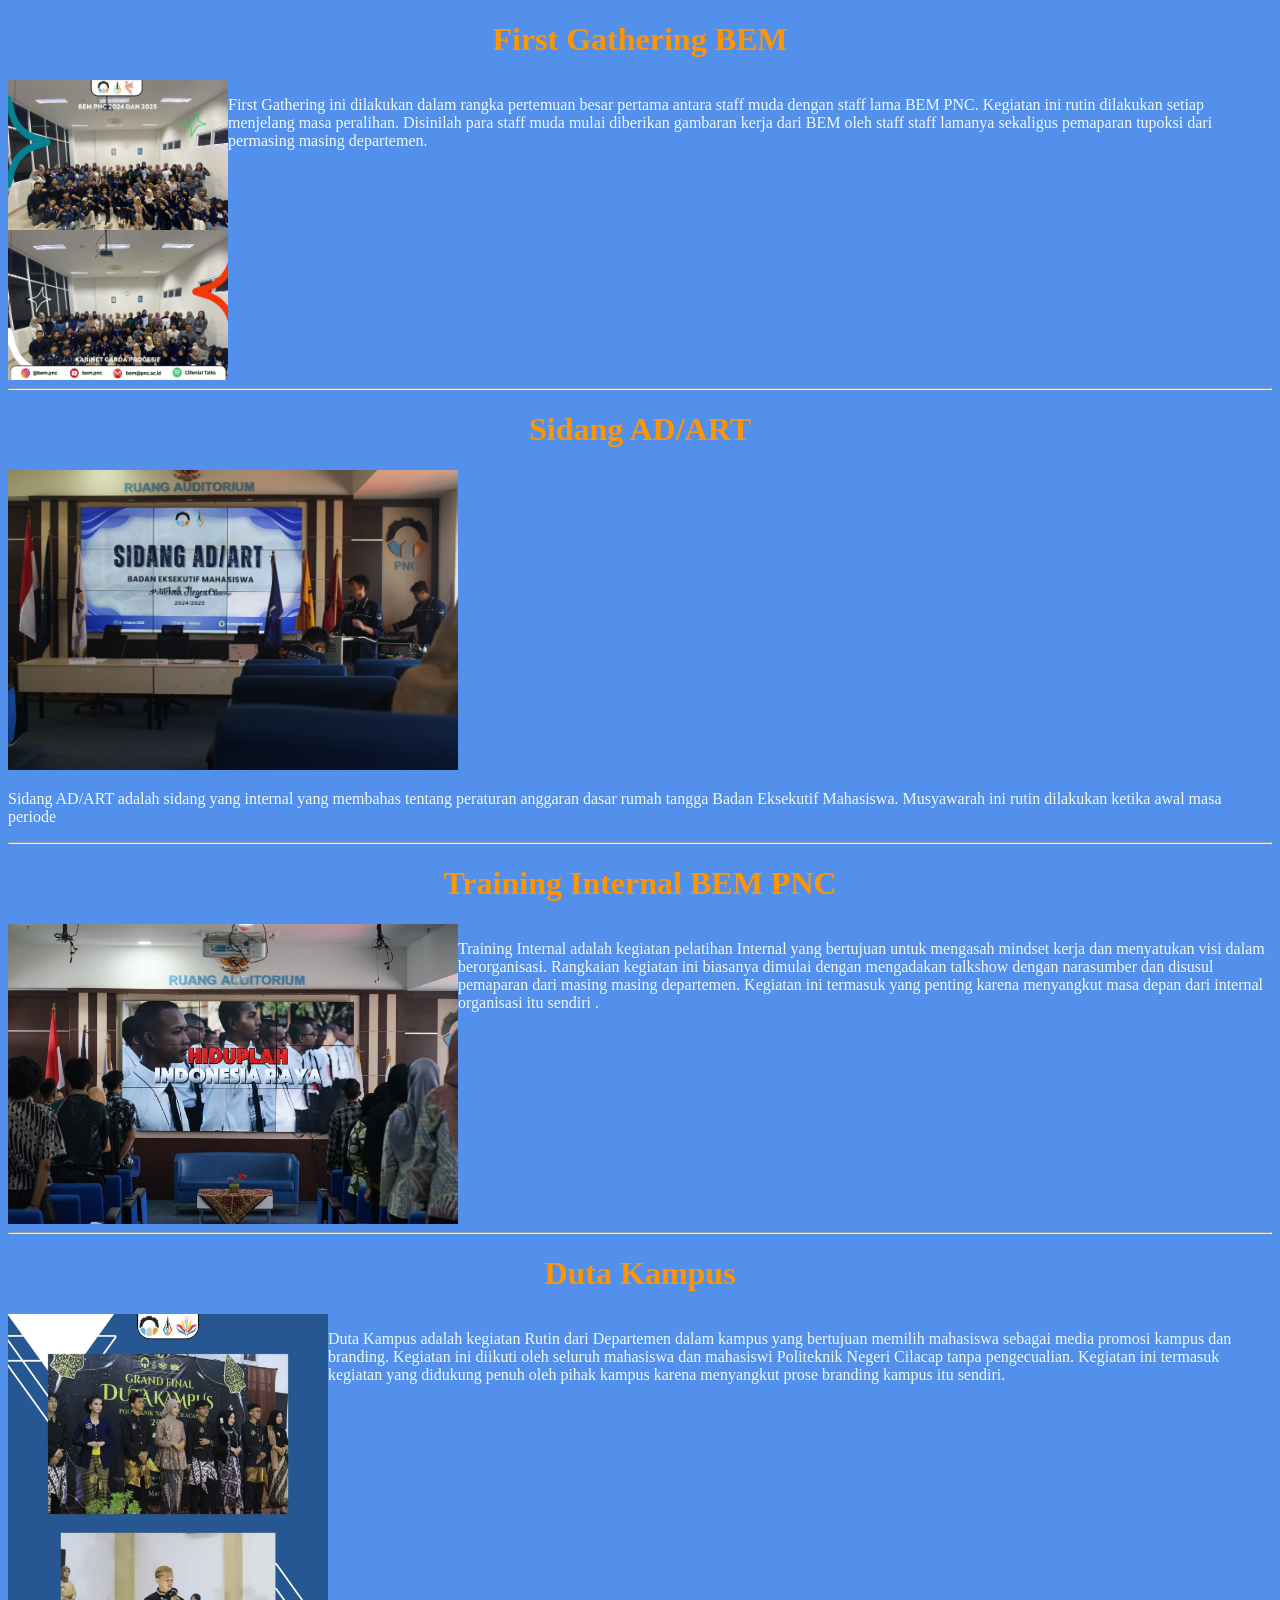
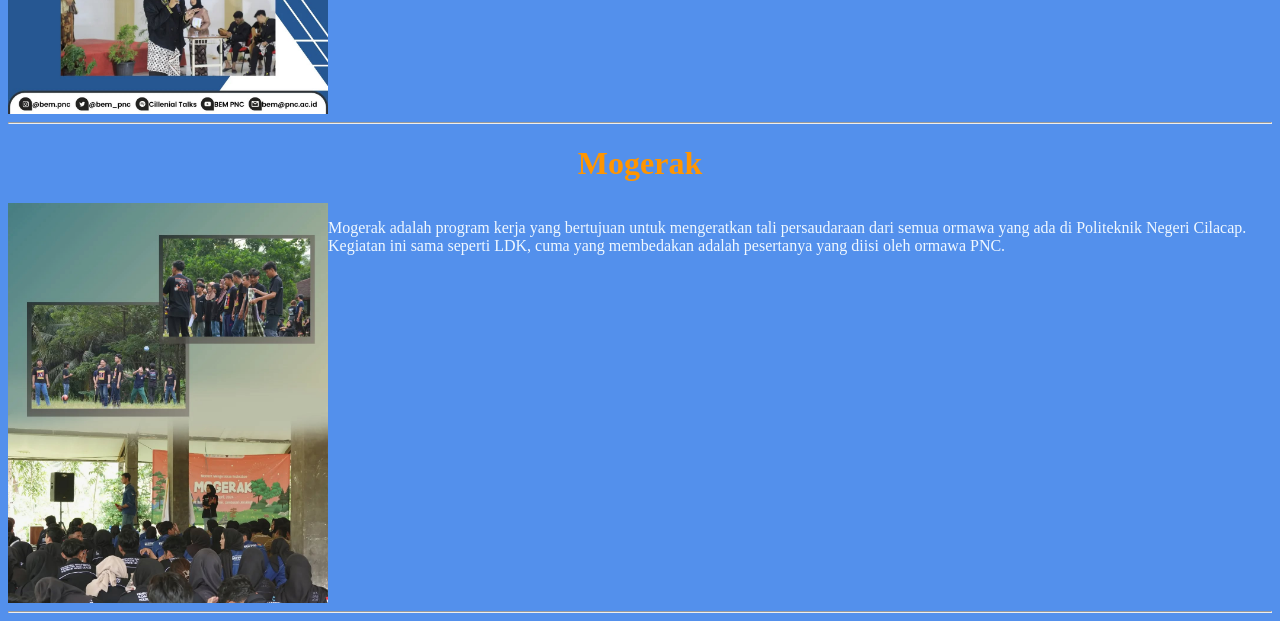
==== kegiatan.html @ 943466aa "smosmmso" ====
<!DOCTYPE html>
<html>
<head>
  <title>Kegiatan BEM PNC</title>
  <link rel="icon" type="image/x-icon" href="logo BEM.jpg">
  <link rel="stylesheet" href="stylekegiatan.css">
</head>
<body>

<h1>First Gathering BEM</h1>
<div class="head">
    <img src="first gathering.jpeg" style="width: 220px;height:300px">
<p>First Gathering ini dilakukan dalam rangka pertemuan besar pertama antara staff muda dengan staff lama BEM PNC. 
    Kegiatan ini rutin dilakukan setiap menjelang masa peralihan. 
    Disinilah para staff muda mulai diberikan gambaran kerja dari BEM oleh staff staff lamanya sekaligus pemaparan tupoksi dari permasing masing departemen.</p>
</div><hr>

<h1>Sidang AD/ART</h1>
<div class="po">
    <img src="ldp.jpeg" style="width: 450px;height:300px">
<p>Sidang AD/ART adalah sidang yang internal yang membahas tentang peraturan anggaran dasar rumah tangga Badan Eksekutif Mahasiswa. 
    Musyawarah ini rutin dilakukan ketika awal masa periode</p>
</div><hr>

<h1>Training Internal BEM PNC</h1>
<div class="head">
    <img src="adart.jpeg" style="width: 450px;height:300px">
<p>Training Internal adalah kegiatan pelatihan Internal yang bertujuan untuk mengasah mindset kerja dan menyatukan visi dalam berorganisasi. 
    Rangkaian kegiatan ini biasanya dimulai dengan mengadakan talkshow dengan narasumber dan disusul pemaparan dari masing masing departemen. 
    Kegiatan ini termasuk yang penting karena menyangkut masa depan dari internal organisasi itu sendiri
    .</p>
</div><hr>

<h1>Duta Kampus</h1>
<div class="head">
    <img src="duta kampus.jpeg" style="width: 450px;height:400px">
<p>Duta Kampus adalah kegiatan Rutin dari Departemen dalam kampus yang bertujuan memilih mahasiswa sebagai media promosi kampus dan branding.
    Kegiatan ini diikuti oleh seluruh mahasiswa dan mahasiswi Politeknik Negeri Cilacap tanpa pengecualian. Kegiatan ini termasuk kegiatan yang didukung penuh oleh pihak kampus karena menyangkut prose branding kampus itu sendiri.</p>
</div><hr>

<h1>Mogerak</h1>
<div class="head">
    <img src="mogerak.jpeg" style="width: 450px;height:400px">
<p>Mogerak adalah program kerja yang bertujuan untuk mengeratkan tali persaudaraan dari semua ormawa yang ada di Politeknik Negeri Cilacap. Kegiatan ini sama seperti LDK, cuma yang membedakan adalah pesertanya yang diisi oleh ormawa PNC.</p>
</div><hr>


</body>
</html>
---- stylekegiatan.css ----
body {
    background-color: rgb(83, 144, 236);
}
h1 {
    text-align: center;
    color: rgb(255, 149, 1);
}
p {
    color: aliceblue;
    text-size-adjust: 100px;
}
.container{
    display:grid;
    justify-content: center;
    align-items: center;
    gap: 10px;
}
.head{
    display: flex;
}
.item{
    flex: 1;
    background-color: rgb(255, 255, 255);
    padding: 20px;
    text-align: center;
    justify-content: center;
}
.item:hover{
    background-color: rgba(255, 255, 255, 0.73);
}

.po{
    justify-content: center;
    align-items: center;
}
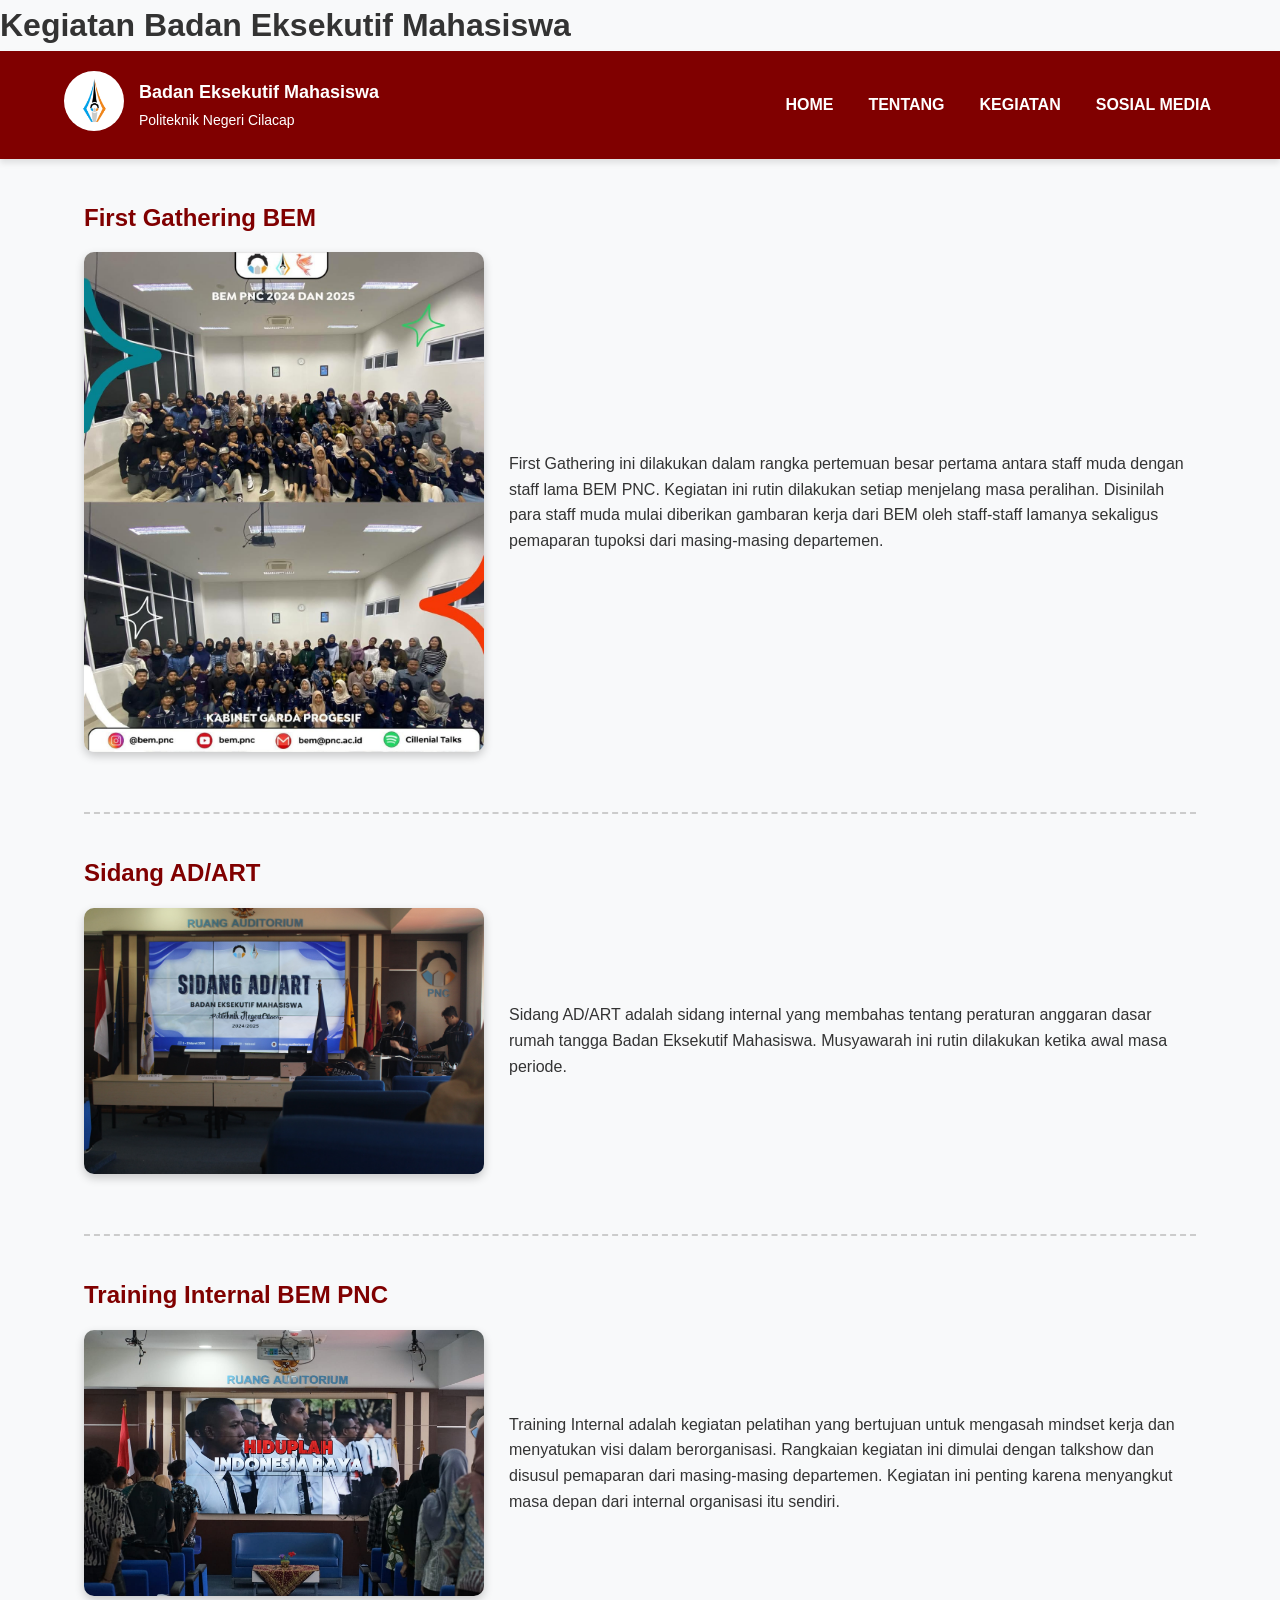
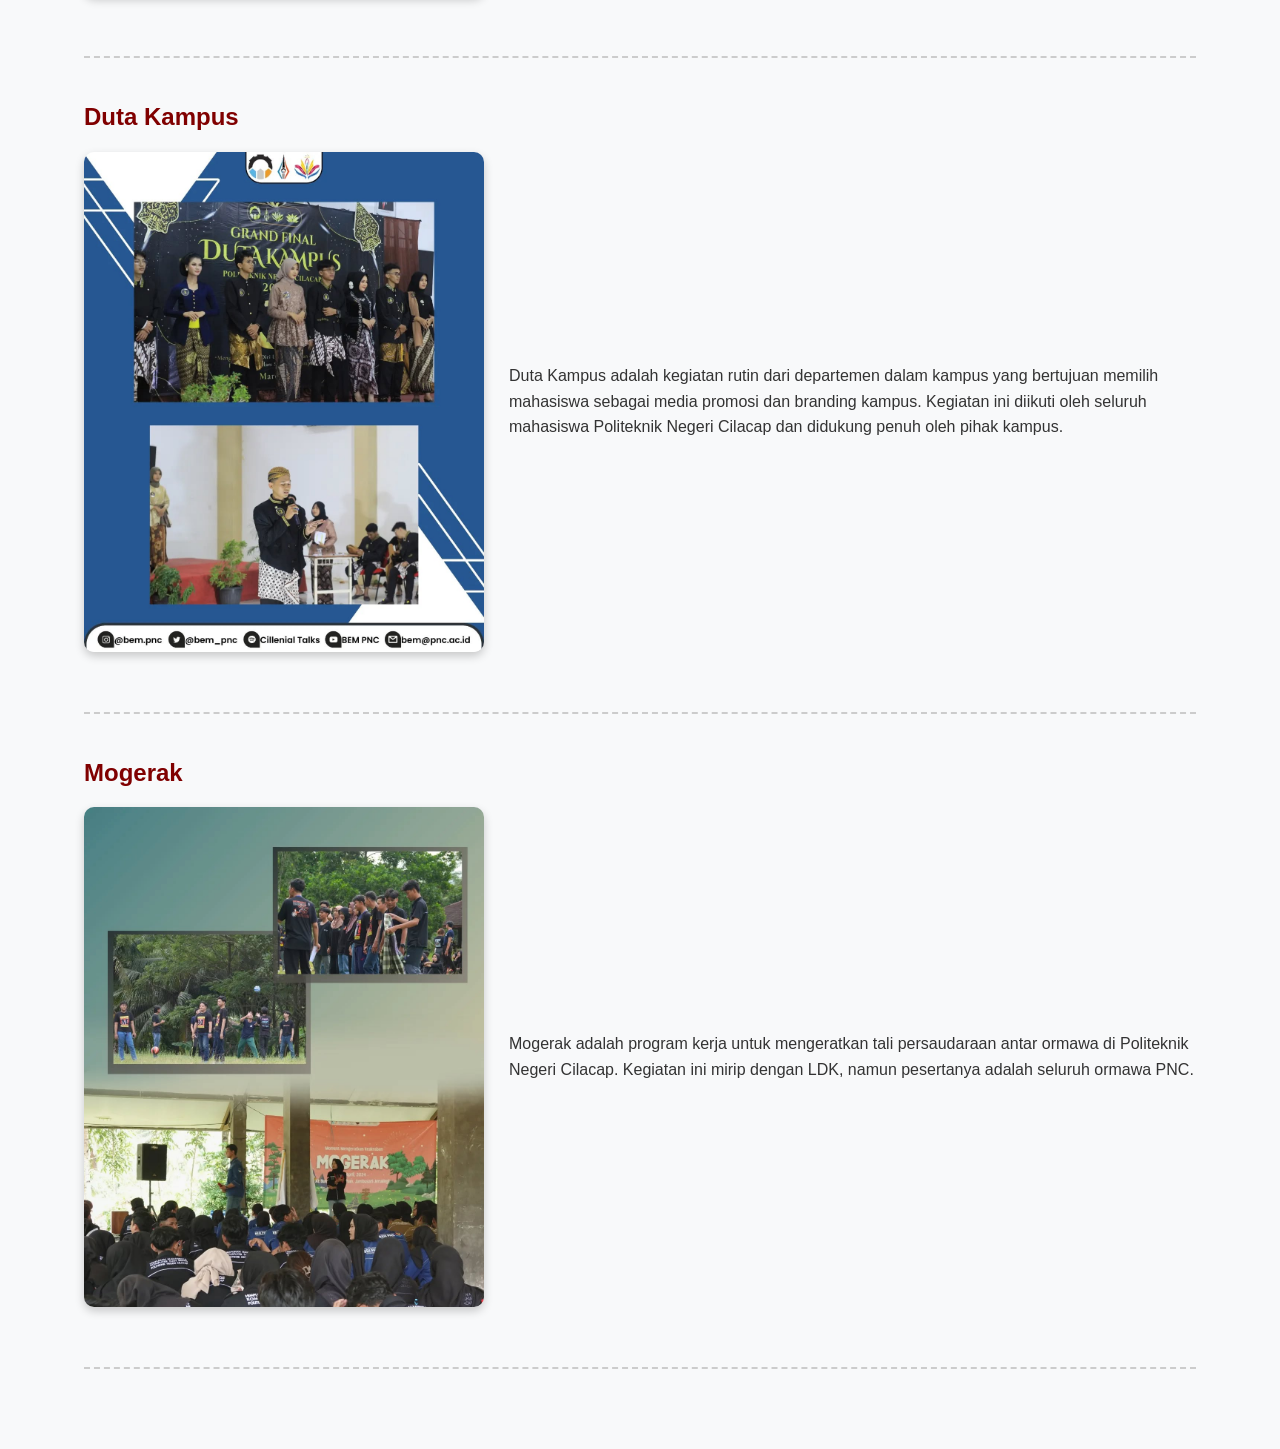
==== commit 9c1bce7c: "commit pertama" ====
--- a/kegiatan.html
+++ b/kegiatan.html
@@ -1,49 +1,88 @@
 <!DOCTYPE html>
-<html>
+<html lang="id">
 <head>
+  <meta charset="UTF-8" />
+  <meta name="viewport" content="width=device-width, initial-scale=1.0"/>
   <title>Kegiatan BEM PNC</title>
   <link rel="icon" type="image/x-icon" href="logo BEM.jpg">
   <link rel="stylesheet" href="stylekegiatan.css">
 </head>
 <body>
-
-<h1>First Gathering BEM</h1>
-<div class="head">
-    <img src="first gathering.jpeg" style="width: 220px;height:300px">
-<p>First Gathering ini dilakukan dalam rangka pertemuan besar pertama antara staff muda dengan staff lama BEM PNC. 
-    Kegiatan ini rutin dilakukan setiap menjelang masa peralihan. 
-    Disinilah para staff muda mulai diberikan gambaran kerja dari BEM oleh staff staff lamanya sekaligus pemaparan tupoksi dari permasing masing departemen.</p>
-</div><hr>
-
-<h1>Sidang AD/ART</h1>
-<div class="po">
-    <img src="ldp.jpeg" style="width: 450px;height:300px">
-<p>Sidang AD/ART adalah sidang yang internal yang membahas tentang peraturan anggaran dasar rumah tangga Badan Eksekutif Mahasiswa. 
-    Musyawarah ini rutin dilakukan ketika awal masa periode</p>
-</div><hr>
-
-<h1>Training Internal BEM PNC</h1>
-<div class="head">
-    <img src="adart.jpeg" style="width: 450px;height:300px">
-<p>Training Internal adalah kegiatan pelatihan Internal yang bertujuan untuk mengasah mindset kerja dan menyatukan visi dalam berorganisasi. 
-    Rangkaian kegiatan ini biasanya dimulai dengan mengadakan talkshow dengan narasumber dan disusul pemaparan dari masing masing departemen. 
-    Kegiatan ini termasuk yang penting karena menyangkut masa depan dari internal organisasi itu sendiri
-    .</p>
-</div><hr>
-
-<h1>Duta Kampus</h1>
-<div class="head">
-    <img src="duta kampus.jpeg" style="width: 450px;height:400px">
-<p>Duta Kampus adalah kegiatan Rutin dari Departemen dalam kampus yang bertujuan memilih mahasiswa sebagai media promosi kampus dan branding.
-    Kegiatan ini diikuti oleh seluruh mahasiswa dan mahasiswi Politeknik Negeri Cilacap tanpa pengecualian. Kegiatan ini termasuk kegiatan yang didukung penuh oleh pihak kampus karena menyangkut prose branding kampus itu sendiri.</p>
-</div><hr>
-
-<h1>Mogerak</h1>
-<div class="head">
-    <img src="mogerak.jpeg" style="width: 450px;height:400px">
-<p>Mogerak adalah program kerja yang bertujuan untuk mengeratkan tali persaudaraan dari semua ormawa yang ada di Politeknik Negeri Cilacap. Kegiatan ini sama seperti LDK, cuma yang membedakan adalah pesertanya yang diisi oleh ormawa PNC.</p>
-</div><hr>
+    <header>
+        <h1>Kegiatan Badan Eksekutif Mahasiswa </h1>
+    </header>
+  <!-- Header -->
+  <header class="main-header">
+    <div class="container header-flex">
+      <div class="logo-area">
+        <div class="logo-img-box">
+          <img src="logo BEM.jpg" alt="Logo BEM" class="logo-img" />
+        </div>
+        <div class="logo-text">
+          <strong>Badan Eksekutif Mahasiswa</strong><br />
+          <span>Politeknik Negeri Cilacap</span>
+        </div>
+      </div>
+      <nav class="nav-menu">
+        <ul>
+          <li><a href="index.html">HOME</a></li>
+          <li><a href="tentang.html">TENTANG</a></li>
+          <li><a href="kegiatan.html">KEGIATAN</a></li>
+          <li><a href="kontak.html">SOSIAL MEDIA</a></li>
+        </ul>
+      </nav>
+    </div>
+  </header>
 
 
+  <main class="container">
+
+    <section class="kegiatan">
+      <h1>First Gathering BEM</h1>
+      <div class="kegiatan-content">
+        <img src="first gathering.jpeg" alt="First Gathering" />
+        <p>First Gathering ini dilakukan dalam rangka pertemuan besar pertama antara staff muda dengan staff lama BEM PNC. Kegiatan ini rutin dilakukan setiap menjelang masa peralihan. Disinilah para staff muda mulai diberikan gambaran kerja dari BEM oleh staff-staff lamanya sekaligus pemaparan tupoksi dari masing-masing departemen.</p>
+      </div>
+    </section>
+    <hr />
+
+    <section class="kegiatan">
+      <h1>Sidang AD/ART</h1>
+      <div class="kegiatan-content">
+        <img src="ldp.jpeg" alt="Sidang AD/ART" />
+        <p>Sidang AD/ART adalah sidang internal yang membahas tentang peraturan anggaran dasar rumah tangga Badan Eksekutif Mahasiswa. Musyawarah ini rutin dilakukan ketika awal masa periode.</p>
+      </div>
+    </section>
+    <hr />
+
+    <section class="kegiatan">
+      <h1>Training Internal BEM PNC</h1>
+      <div class="kegiatan-content">
+        <img src="adart.jpeg" alt="Training Internal" />
+        <p>Training Internal adalah kegiatan pelatihan yang bertujuan untuk mengasah mindset kerja dan menyatukan visi dalam berorganisasi. Rangkaian kegiatan ini dimulai dengan talkshow dan disusul pemaparan dari masing-masing departemen. Kegiatan ini penting karena menyangkut masa depan dari internal organisasi itu sendiri.</p>
+      </div>
+    </section>
+    <hr />
+
+    <section class="kegiatan">
+      <h1>Duta Kampus</h1>
+      <div class="kegiatan-content">
+        <img src="duta kampus.jpeg" alt="Duta Kampus" />
+        <p>Duta Kampus adalah kegiatan rutin dari departemen dalam kampus yang bertujuan memilih mahasiswa sebagai media promosi dan branding kampus. Kegiatan ini diikuti oleh seluruh mahasiswa Politeknik Negeri Cilacap dan didukung penuh oleh pihak kampus.</p>
+      </div>
+    </section>
+    <hr />
+
+    <section class="kegiatan">
+      <h1>Mogerak</h1>
+      <div class="kegiatan-content">
+        <img src="mogerak.jpeg" alt="Mogerak" />
+        <p>Mogerak adalah program kerja untuk mengeratkan tali persaudaraan antar ormawa di Politeknik Negeri Cilacap. Kegiatan ini mirip dengan LDK, namun pesertanya adalah seluruh ormawa PNC.</p>
+      </div>
+    </section>
+    <hr />
+
+  </main>
+
 </body>
-</html>+</html>
--- a/stylekegiatan.css
+++ b/stylekegiatan.css
@@ -1,35 +1,191 @@
-body {
-    background-color: rgb(83, 144, 236);
-}
-h1 {
-    text-align: center;
-    color: rgb(255, 149, 1);
-}
-p {
-    color: aliceblue;
-    text-size-adjust: 100px;
-}
-.container{
-    display:grid;
-    justify-content: center;
+/* Reset dan dasar */
+* {
+    margin: 0;
+    padding: 0;
+    box-sizing: border-box;
+  }
+  
+  body {
+    font-family: 'Segoe UI', Tahoma, Geneva, Verdana, sans-serif;
+    background-color: #f8f9fa;
+    color: #333;
+    line-height: 1.6;
+  }
+  
+  /* Header utama */
+  header.main-header {
+    background-color: #800000;
+    color: #fff;
+    padding: 20px 0;
+    box-shadow: 0 4px 6px rgba(0,0,0,0.1);
+    position: sticky;
+    top: 0;
+    z-index: 1000;
+  }
+  
+  .container {
+    width: 90%;
+    max-width: 1200px;
+    margin: auto;
+  }
+  
+  .header-flex {
+    display: flex;
+    justify-content: space-between;
     align-items: center;
-    gap: 10px;
-}
-.head{
+    flex-wrap: wrap;
+  }
+  
+  .logo-area {
     display: flex;
-}
-.item{
+    align-items: center;
+    gap: 15px;
+  }
+  
+  .logo-img {
+    width: 60px;
+    height: 60px;
+    border-radius: 50%;
+    animation: popIn 1s ease forwards;
+  }
+  
+  .logo-text strong {
+    font-size: 18px;
+  }
+  
+  .logo-text span {
+    font-size: 14px;
+  }
+  
+  .nav-menu ul {
+    list-style: none;
+    display: flex;
+    gap: 25px;
+  }
+  
+  .nav-menu a {
+    text-decoration: none;
+    color: white;
+    font-weight: bold;
+    position: relative;
+    padding: 5px;
+    transition: color 0.3s ease;
+  }
+  
+  .nav-menu a::after {
+    content: "";
+    position: absolute;
+    left: 0;
+    bottom: -3px;
+    width: 100%;
+    height: 2px;
+    background-color: white;
+    transform: scaleX(0);
+    transform-origin: right;
+    transition: transform 0.3s ease;
+  }
+  
+  .nav-menu a:hover::after {
+    transform: scaleX(1);
+    transform-origin: left;
+  }
+  
+  main.container {
+    padding: 40px 20px;
+  }
+  
+  /* Section Kegiatan */
+  .kegiatan {
+    margin-bottom: 60px;
+    animation: fadeInUp 1s ease;
+  }
+  
+  .kegiatan h1 {
+    font-size: 24px;
+    margin-bottom: 15px;
+    color: #800000;
+    animation: fadeIn 1s ease;
+  }
+  
+  .kegiatan-content {
+    display: flex;
+    gap: 25px;
+    flex-wrap: wrap;
+    align-items: center;
+  }
+  
+  .kegiatan-content img {
+    max-width: 400px;
+    width: 100%;
+    border-radius: 10px;
+    box-shadow: 0 4px 10px rgba(0,0,0,0.2);
+    transition: transform 0.3s ease;
+  }
+  
+  .kegiatan-content img:hover {
+    transform: scale(1.03);
+  }
+  
+  .kegiatan-content p {
     flex: 1;
-    background-color: rgb(255, 255, 255);
-    padding: 20px;
-    text-align: center;
-    justify-content: center;
-}
-.item:hover{
-    background-color: rgba(255, 255, 255, 0.73);
-}
-
-.po{
-    justify-content: center;
-    align-items: center;
-}
+    font-size: 16px;
+    animation: fadeIn 1.2s ease;
+  }
+  
+  /* Garis pemisah */
+  hr {
+    border: none;
+    border-top: 2px dashed #ccc;
+    margin: 40px 0;
+  }
+  
+  /* Animasi */
+  @keyframes fadeInUp {
+    from {
+      opacity: 0;
+      transform: translateY(40px);
+    }
+    to {
+      opacity: 1;
+      transform: translateY(0);
+    }
+  }
+  
+  @keyframes fadeIn {
+    from {
+      opacity: 0;
+    }
+    to {
+      opacity: 1;
+    }
+  }
+  
+  @keyframes popIn {
+    from {
+      transform: scale(0.5);
+      opacity: 0;
+    }
+    to {
+      transform: scale(1);
+      opacity: 1;
+    }
+  }
+  
+  /* Responsive */
+  @media (max-width: 768px) {
+    .kegiatan-content {
+      flex-direction: column;
+      text-align: center;
+    }
+  
+    .nav-menu ul {
+      flex-direction: column;
+      align-items: flex-start;
+      gap: 10px;
+    }
+  
+    .logo-text {
+      text-align: left;
+    }
+  }
+  
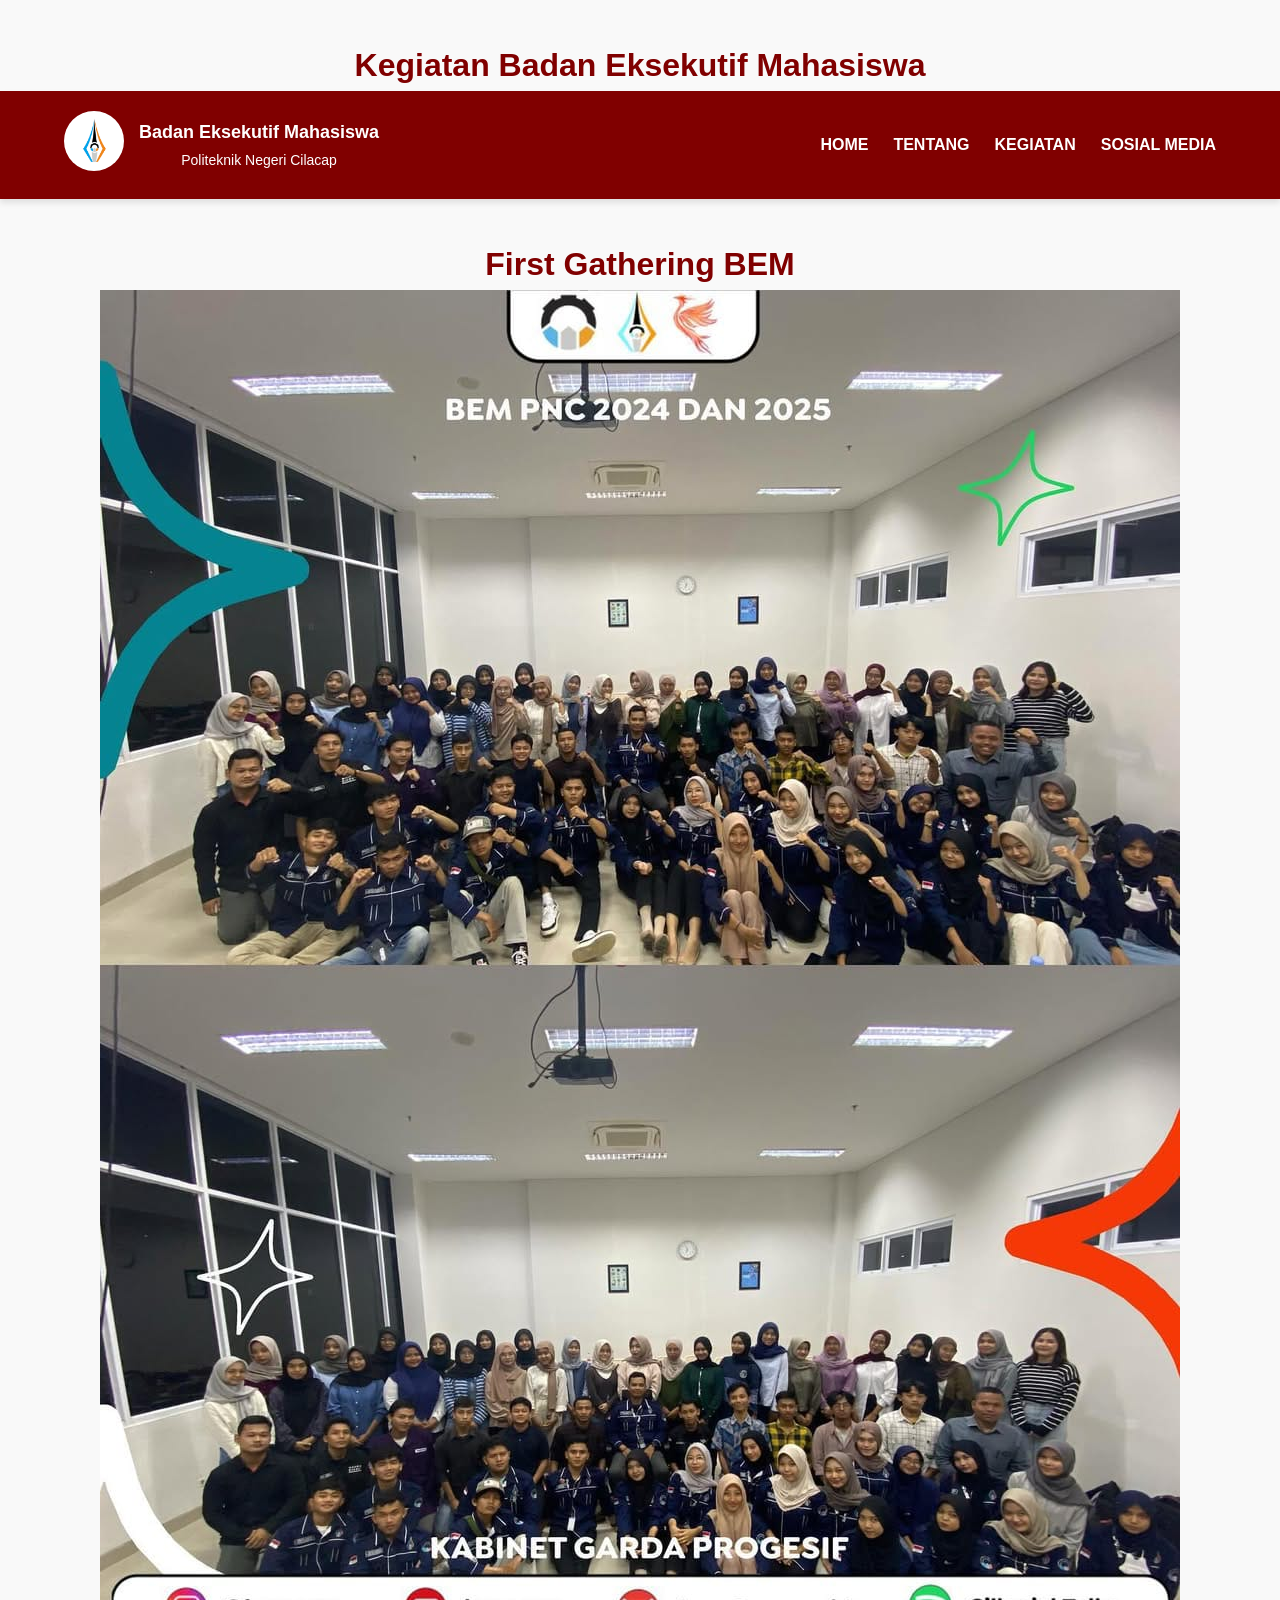
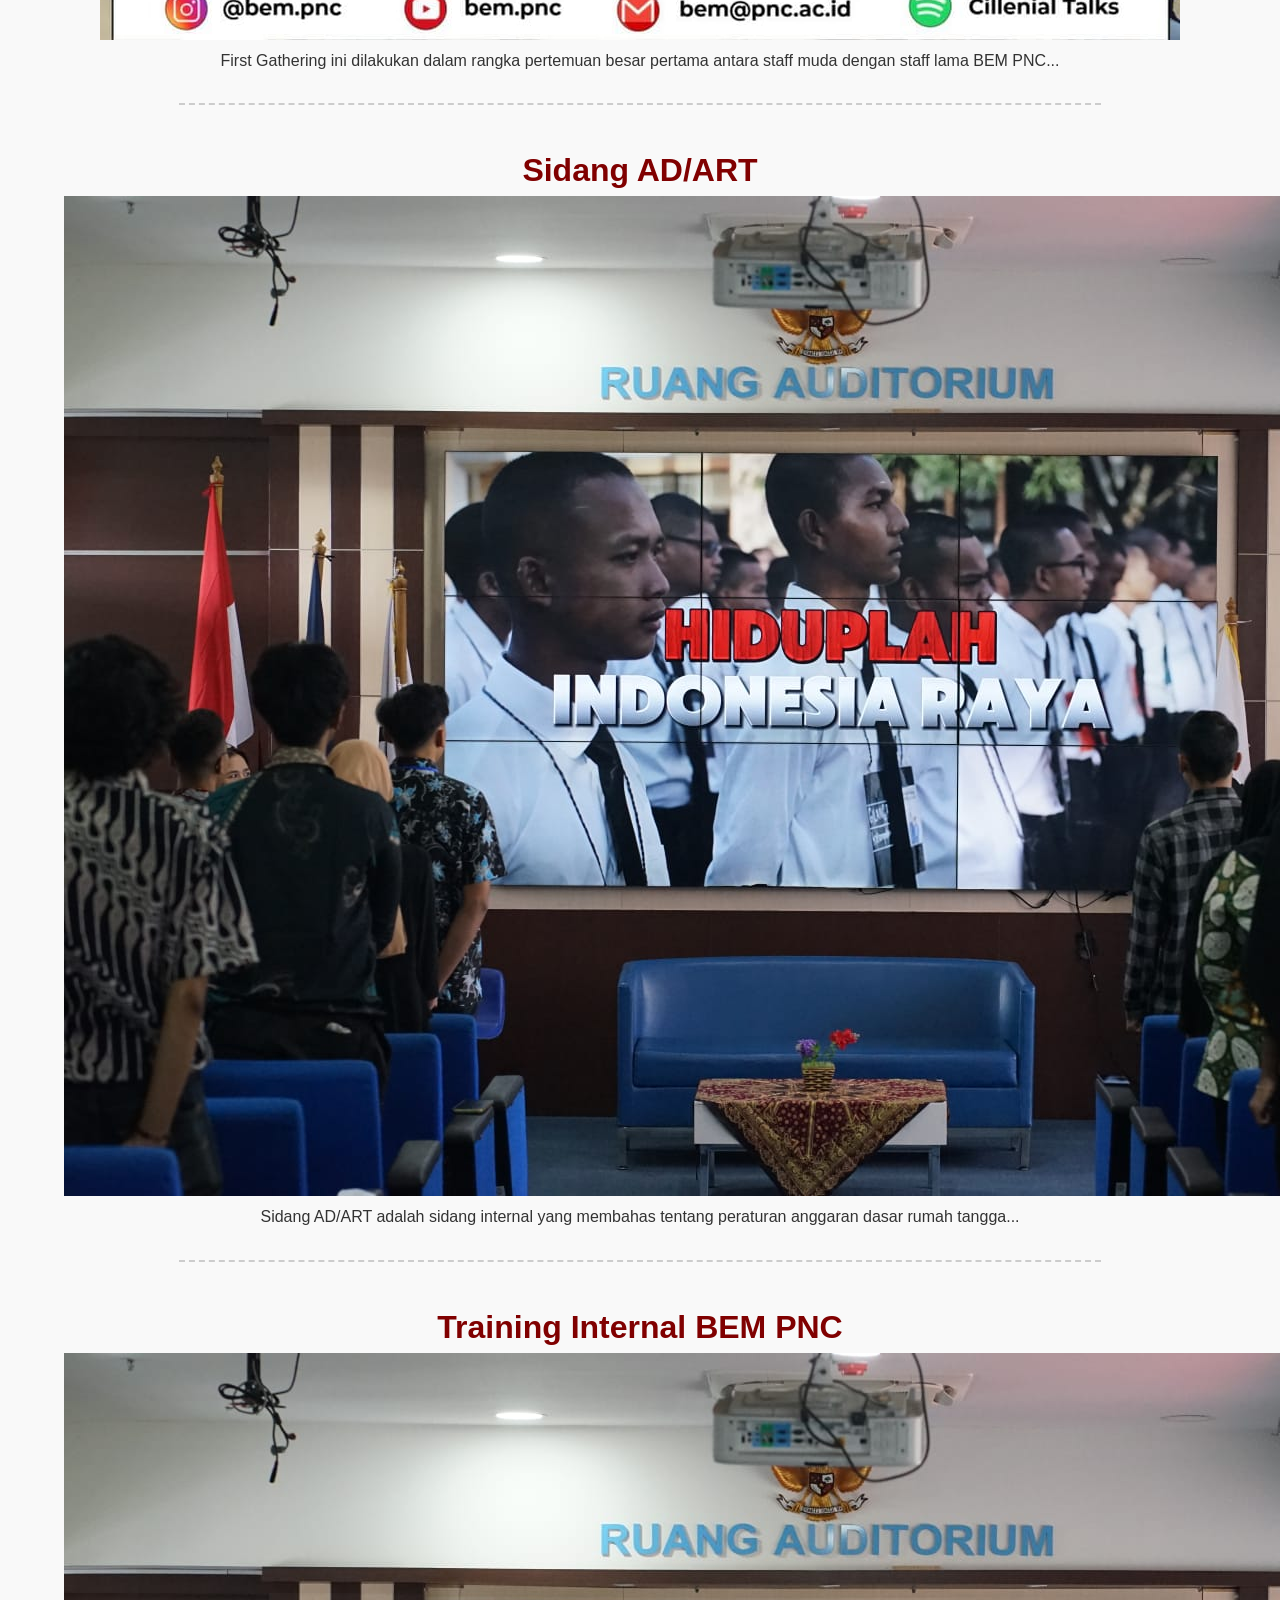
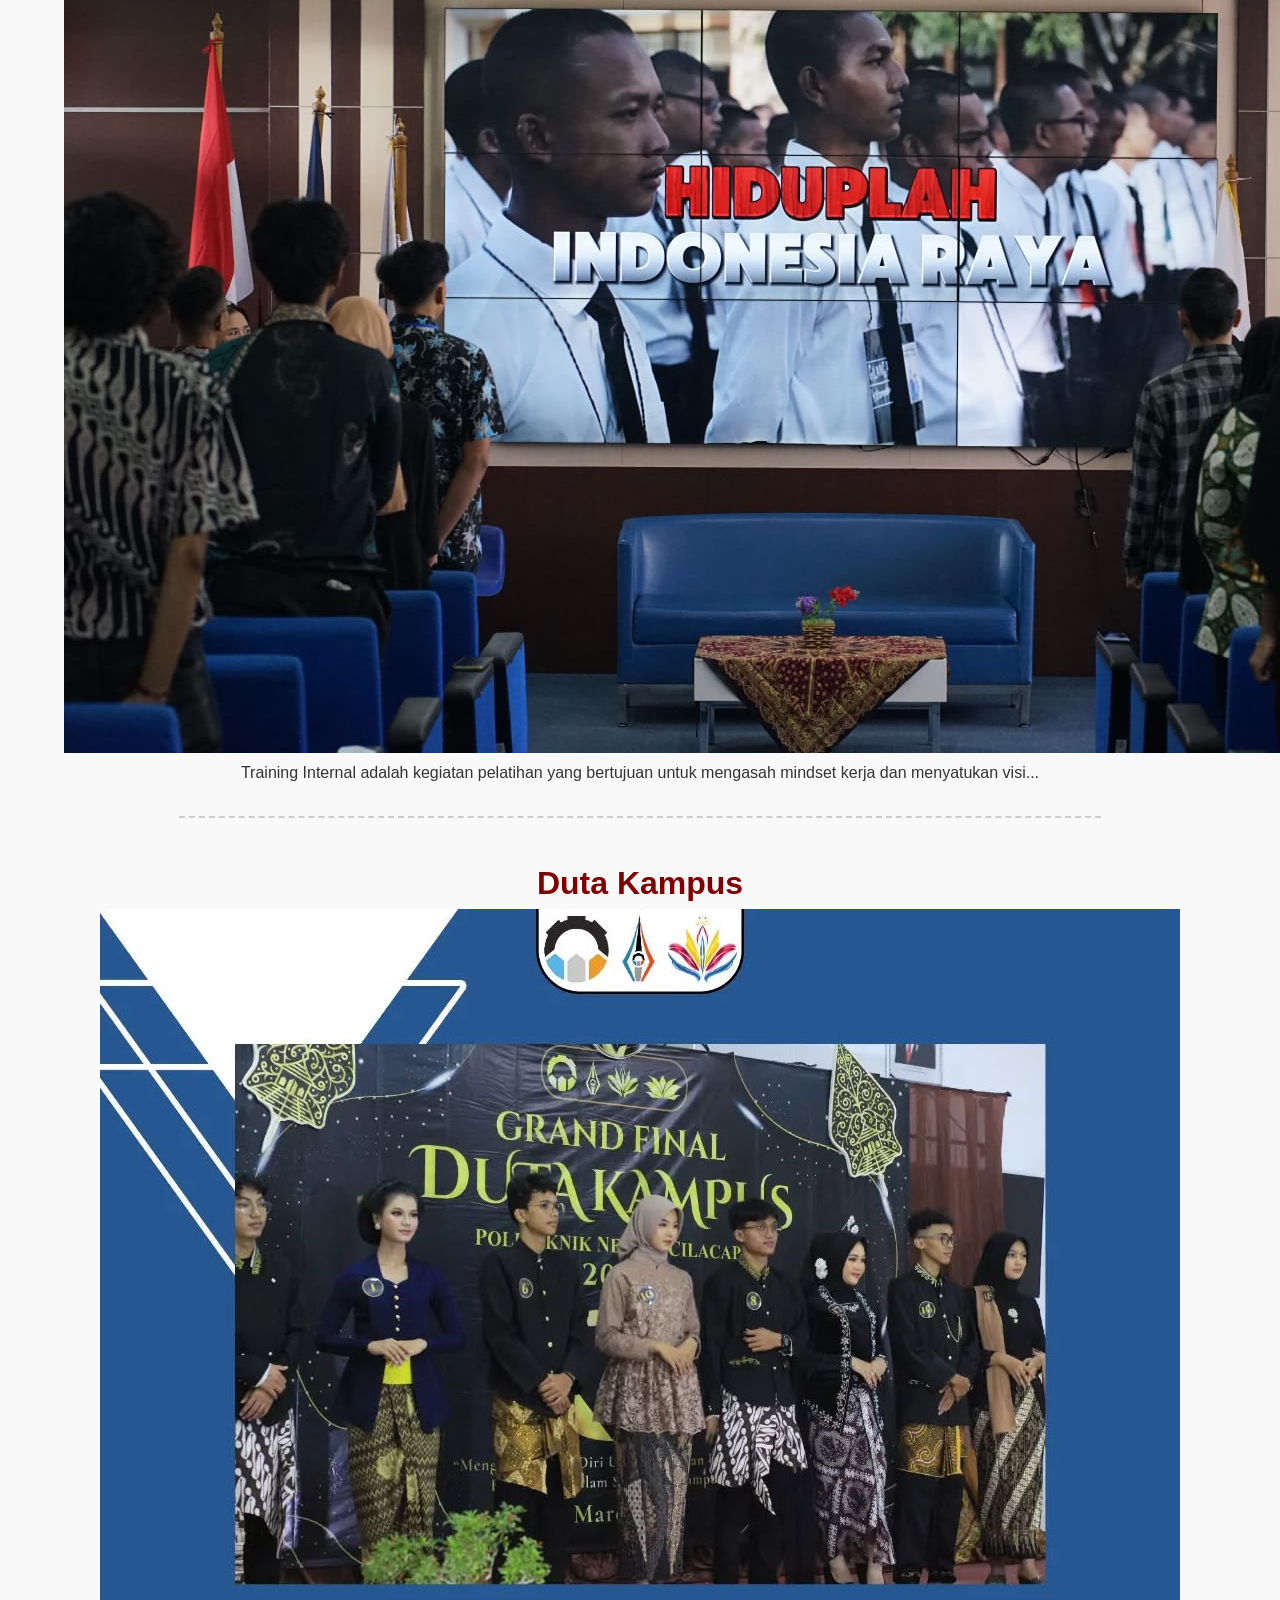
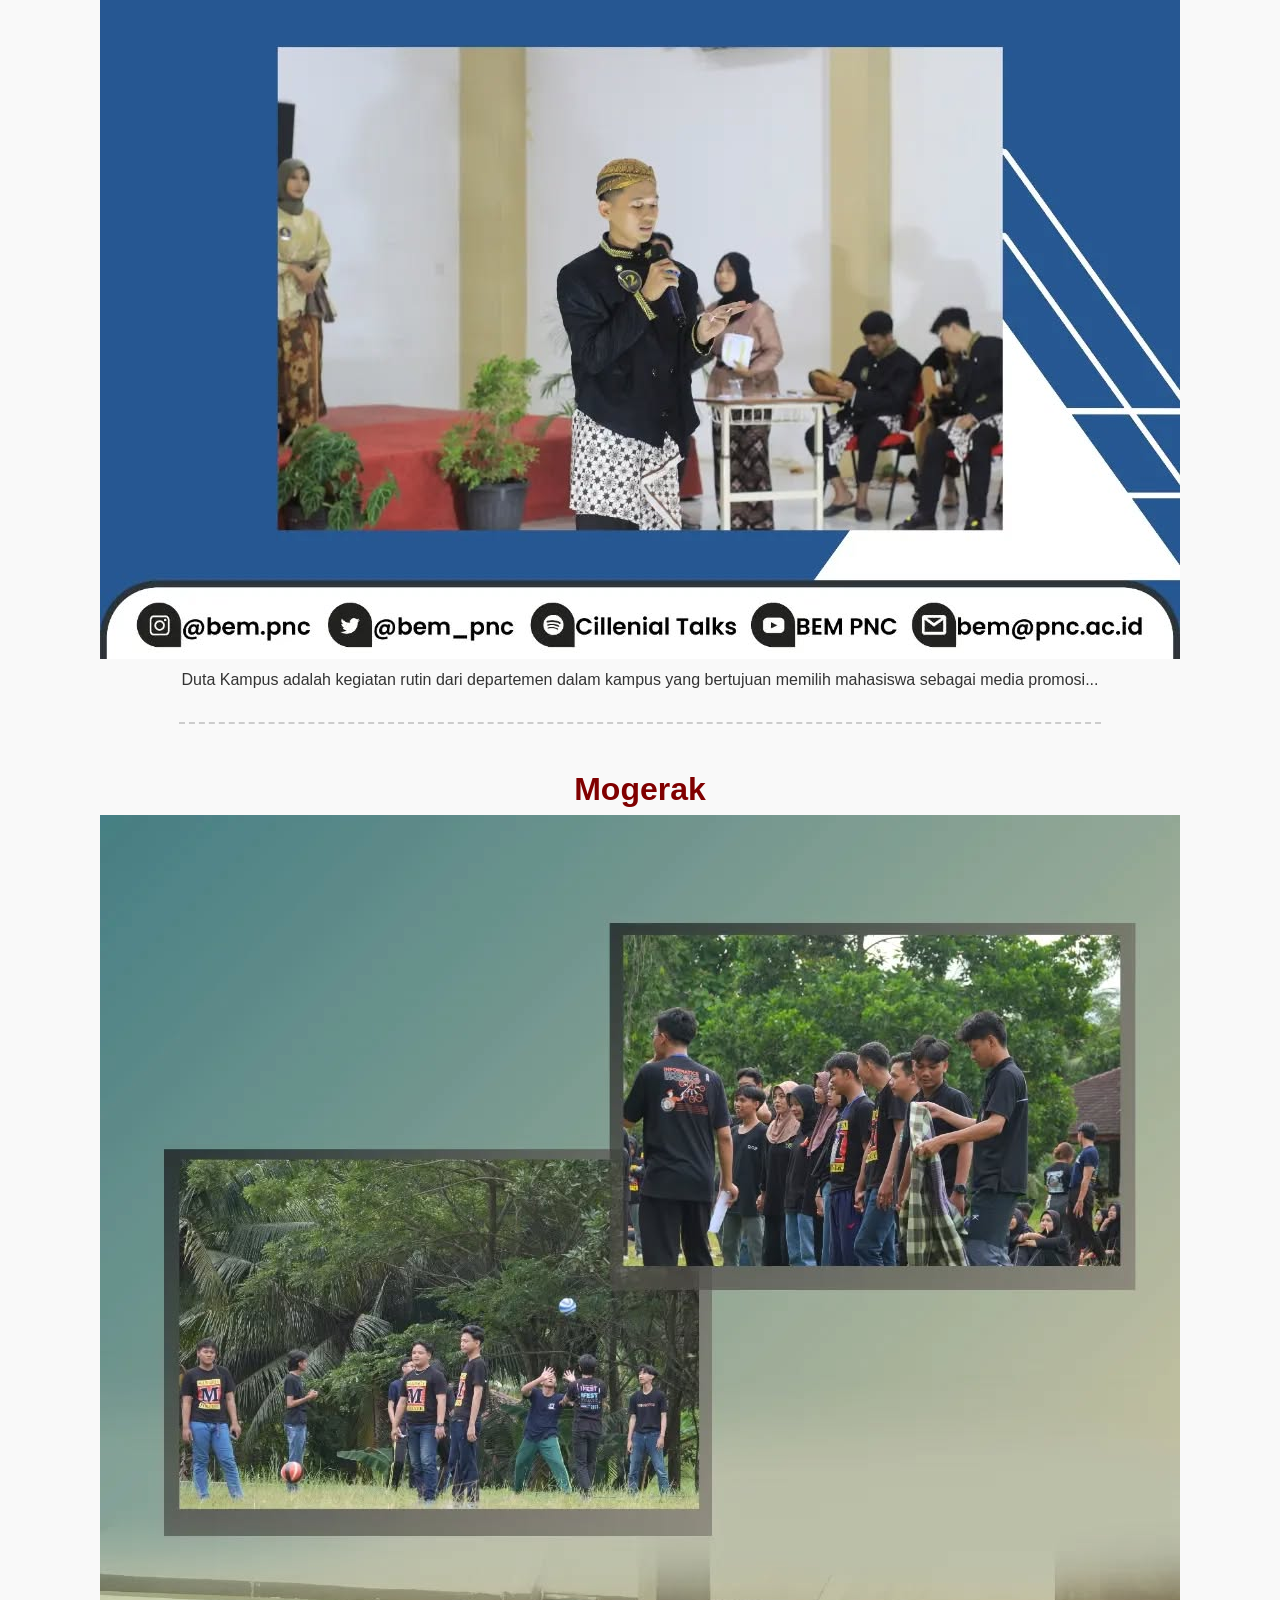
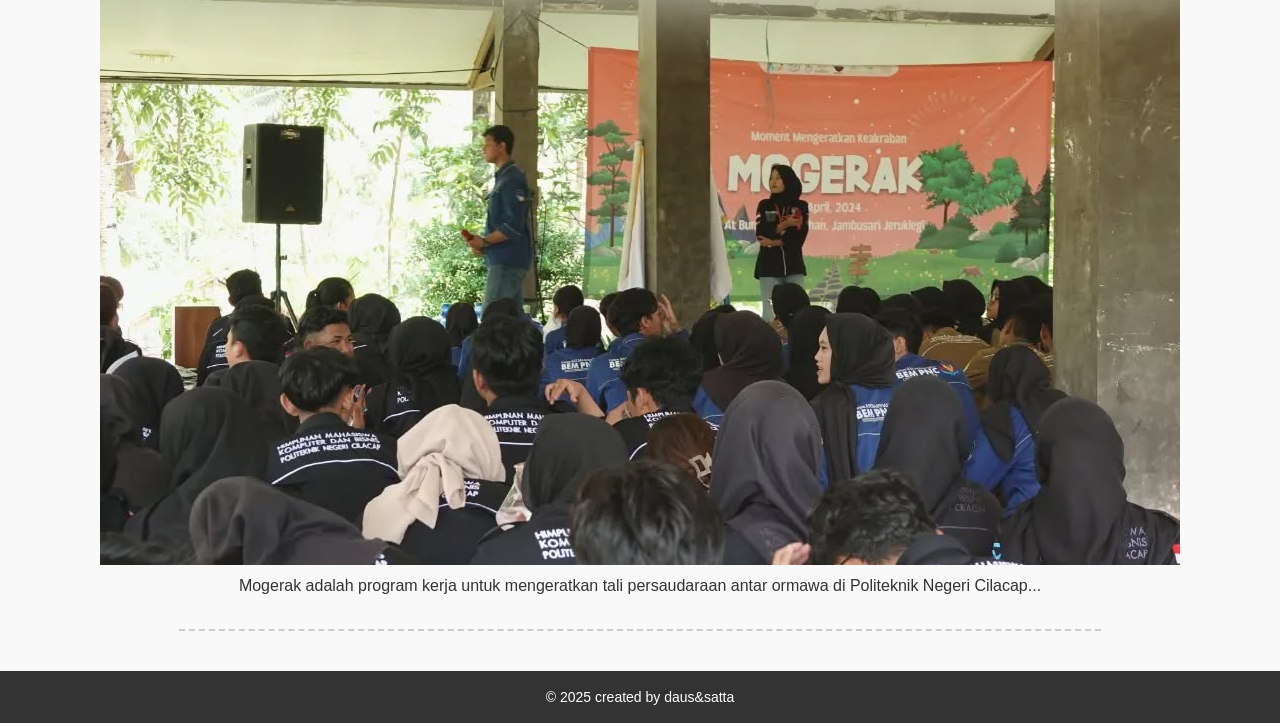
==== commit 804b2952: "soma" ====
--- a/kegiatan.html
+++ b/kegiatan.html
@@ -5,13 +5,13 @@
   <meta name="viewport" content="width=device-width, initial-scale=1.0"/>
   <title>Kegiatan BEM PNC</title>
   <link rel="icon" type="image/x-icon" href="logo BEM.jpg">
-  <link rel="stylesheet" href="stylekegiatan.css">
+  <link rel="stylesheet" href="gaya.css">
 </head>
 <body>
-    <header>
-        <h1>Kegiatan Badan Eksekutif Mahasiswa </h1>
-    </header>
-  <!-- Header -->
+  <header>
+    <h1>Kegiatan Badan Eksekutif Mahasiswa</h1>
+  </header>
+
   <header class="main-header">
     <div class="container header-flex">
       <div class="logo-area">
@@ -34,55 +34,55 @@
     </div>
   </header>
 
-
   <main class="container">
-
     <section class="kegiatan">
       <h1>First Gathering BEM</h1>
       <div class="kegiatan-content">
         <img src="first gathering.jpeg" alt="First Gathering" />
-        <p>First Gathering ini dilakukan dalam rangka pertemuan besar pertama antara staff muda dengan staff lama BEM PNC. Kegiatan ini rutin dilakukan setiap menjelang masa peralihan. Disinilah para staff muda mulai diberikan gambaran kerja dari BEM oleh staff-staff lamanya sekaligus pemaparan tupoksi dari masing-masing departemen.</p>
+        <p>First Gathering ini dilakukan dalam rangka pertemuan besar pertama antara staff muda dengan staff lama BEM PNC...</p>
       </div>
     </section>
-    <hr />
+    <hr/>
 
     <section class="kegiatan">
       <h1>Sidang AD/ART</h1>
       <div class="kegiatan-content">
-        <img src="ldp.jpeg" alt="Sidang AD/ART" />
-        <p>Sidang AD/ART adalah sidang internal yang membahas tentang peraturan anggaran dasar rumah tangga Badan Eksekutif Mahasiswa. Musyawarah ini rutin dilakukan ketika awal masa periode.</p>
+        <img src="adart.jpeg" alt="Sidang AD/ART" />
+        <p>Sidang AD/ART adalah sidang internal yang membahas tentang peraturan anggaran dasar rumah tangga...</p>
       </div>
     </section>
-    <hr />
+    <hr/>
 
     <section class="kegiatan">
       <h1>Training Internal BEM PNC</h1>
       <div class="kegiatan-content">
         <img src="adart.jpeg" alt="Training Internal" />
-        <p>Training Internal adalah kegiatan pelatihan yang bertujuan untuk mengasah mindset kerja dan menyatukan visi dalam berorganisasi. Rangkaian kegiatan ini dimulai dengan talkshow dan disusul pemaparan dari masing-masing departemen. Kegiatan ini penting karena menyangkut masa depan dari internal organisasi itu sendiri.</p>
+        <p>Training Internal adalah kegiatan pelatihan yang bertujuan untuk mengasah mindset kerja dan menyatukan visi...</p>
       </div>
     </section>
-    <hr />
+    <hr/>
 
     <section class="kegiatan">
       <h1>Duta Kampus</h1>
       <div class="kegiatan-content">
         <img src="duta kampus.jpeg" alt="Duta Kampus" />
-        <p>Duta Kampus adalah kegiatan rutin dari departemen dalam kampus yang bertujuan memilih mahasiswa sebagai media promosi dan branding kampus. Kegiatan ini diikuti oleh seluruh mahasiswa Politeknik Negeri Cilacap dan didukung penuh oleh pihak kampus.</p>
+        <p>Duta Kampus adalah kegiatan rutin dari departemen dalam kampus yang bertujuan memilih mahasiswa sebagai media promosi...</p>
       </div>
     </section>
-    <hr />
+    <hr/>
 
     <section class="kegiatan">
       <h1>Mogerak</h1>
       <div class="kegiatan-content">
         <img src="mogerak.jpeg" alt="Mogerak" />
-        <p>Mogerak adalah program kerja untuk mengeratkan tali persaudaraan antar ormawa di Politeknik Negeri Cilacap. Kegiatan ini mirip dengan LDK, namun pesertanya adalah seluruh ormawa PNC.</p>
+        <p>Mogerak adalah program kerja untuk mengeratkan tali persaudaraan antar ormawa di Politeknik Negeri Cilacap...</p>
       </div>
     </section>
-    <hr />
-
+    <hr/>
   </main>
 
+  <footer>
+    <p>© 2025 created by daus&satta</p>
+  </footer>
 </body>
 </html>
--- a/gaya.css
+++ b/gaya.css
@@ -0,0 +1,318 @@
+/* ============ RESET DASAR ============ */
+* {
+    margin: 0;
+    padding: 0;
+    box-sizing: border-box;
+    font-family: 'Segoe UI', Tahoma, Geneva, Verdana, sans-serif;
+  }
+  
+  body {
+    text-align: center;
+    background-color: #f9f9f9;
+    color: #333;
+    line-height: 1.6;
+    overflow-x: hidden;
+  }
+  
+  /* ============ HEADER ============ */
+  header.main-header {
+    background-color: #800000;
+    color: white;
+    padding: 20px 0;
+    box-shadow: 0 4px 6px rgba(0,0,0,0.1);
+    position: sticky;
+    top: 0;
+    z-index: 1000;
+  }
+  
+  .container {
+    width: 90%;
+    max-width: 1200px;
+    margin: auto;
+  }
+  
+  .header-flex {
+    display: flex;
+    justify-content: space-between;
+    align-items: center;
+    flex-wrap: wrap;
+  }
+  
+  .logo-area {
+    display: flex;
+    align-items: center;
+    gap: 15px;
+  }
+  
+  .logo-img {
+    width: 60px;
+    height: 60px;
+    border-radius: 50%;
+    animation: fadeIn 1s ease-in-out;
+  }
+  
+  .logo-text strong {
+    font-size: 18px;
+  }
+  
+  .logo-text span {
+    font-size: 14px;
+  }
+  
+  .nav-menu ul {
+    list-style: none;
+    display: flex;
+    gap: 25px;
+  }
+  
+  .nav-menu a {
+    text-decoration: none;
+    color: white;
+    font-weight: bold;
+    position: relative;
+    transition: color 0.3s ease;
+  }
+  
+  .nav-menu a::after {
+    content: "";
+    position: absolute;
+    bottom: -3px;
+    left: 0;
+    width: 100%;
+    height: 2px;
+    background: white;
+    transform: scaleX(0);
+    transform-origin: right;
+    transition: transform 0.3s ease;
+  }
+  
+  .nav-menu a:hover::after {
+    transform: scaleX(1);
+    transform-origin: left;
+  }
+  
+  h1 {
+    text-align: center;
+    margin-top: 40px;
+    font-size: 32px;
+    color: #800000;
+    animation: fadeInDown 1s ease;
+  }
+  
+  .head {
+    display: flex;
+    align-items: center;
+    gap: 30px;
+    justify-content: center;
+    flex-wrap: wrap;
+    margin: 40px auto;
+    max-width: 1000px;
+    padding: 0 20px;
+    animation: fadeInUp 1s ease-in-out;
+  }
+  
+  .head img {
+    border-radius: 15px;
+    box-shadow: 0 6px 15px rgba(0,0,0,0.2);
+    transition: transform 0.3s ease;
+  }
+  
+  .head img:hover {
+    transform: scale(1.05);
+  }
+  
+  .head p {
+    flex: 1;
+    font-size: 16px;
+    text-align: justify;
+    animation: fadeIn 1.2s ease;
+  }
+  
+  hr {
+    border: none;
+    border-top: 2px dashed #ccc;
+    margin: 30px auto;
+    width: 80%;
+  }
+  
+  /* ============ SCROLL SECTION ============ */
+  .scroll-wrapper {
+    display: flex;
+    align-items: center;
+    height: 100vh;
+    position: relative;
+    overflow: hidden;
+  }
+  
+  .scroll-container {
+    display: flex;
+    overflow-x: auto;
+    scroll-behavior: smooth;
+    scroll-snap-type: x mandatory;
+    width: 100%;
+    height: 100%;
+    position: relative;
+  }
+  
+  .scroll-item {
+    flex: 0 0 100%;
+    display: flex;
+    justify-content: space-around;
+    align-items: flex-start;
+    padding: 60px 40px;
+    scroll-snap-align: start;
+    position: relative;
+    background-size: cover;
+    background-position: center;
+    background-repeat: no-repeat;
+    flex-wrap: wrap;
+  }
+  
+  .scroll-item::before {
+    content: '';
+    position: absolute;
+    inset: 0;
+    background: rgba(0,0,0,0.4);
+    z-index: 0;
+  }
+  
+  .scroll-item > * {
+    position: relative;
+    z-index: 1;
+  }
+  
+  .scroll-item:nth-child(1) { background-image: url('kab.jpeg'); }
+  .scroll-item:nth-child(2) { background-image: url('keg.jpeg'); }
+  .scroll-item:nth-child(3) { background-image: url('wp.jpg'); }
+  
+  .artikel, .sidebar {
+    width: 45%;
+    min-width: 300px;
+    max-width: 500px;
+    background-color: rgba(255, 255, 255, 0.95);
+    padding: 25px;
+    border-radius: 20px;
+    box-shadow: 0 6px 15px rgba(0,0,0,0.1);
+    margin: 10px;
+    display: flex;
+    flex-direction: column;
+    align-items: center;
+    text-align: center;
+    transition: transform 0.3s ease, box-shadow 0.3s ease;
+    animation: slideUp 0.8s ease;
+  }
+  
+  .artikel:hover, .sidebar:hover {
+    transform: translateY(-10px) scale(1.02);
+    box-shadow: 0 10px 25px rgba(0,0,0,0.15);
+  }
+  
+  .artikel img, .sidebar img {
+    max-width: 100%;
+    height: auto;
+    border-radius: 12px;
+    margin-bottom: 15px;
+  }
+  
+  .artikel h3, .sidebar h3 {
+    margin-bottom: 15px;
+    font-size: 20px;
+    color: #800000;
+  }
+  
+  .artikel p, .sidebar p {
+    font-size: 14px;
+    text-align: justify;
+  }
+  
+  .scroll-btn {
+    position: absolute;
+    top: 50%;
+    transform: translateY(-50%);
+    background: linear-gradient(135deg, #4e54c8, #8f94fb);
+    color: #fff;
+    font-size: 30px;
+    border: none;
+    border-radius: 50%;
+    padding: 12px 18px;
+    cursor: pointer;
+    z-index: 1000;
+    box-shadow: 0 4px 15px rgba(0,0,0,0.2);
+    transition: transform 0.2s, background 0.3s;
+  }
+  
+  .scroll-btn:hover {
+    transform: scale(1.2);
+    background: linear-gradient(135deg, #6a82fb, #fc5c7d);
+  }
+  
+  .scroll-btn.left { left: 15px; }
+  .scroll-btn.right { right: 15px; }
+  
+  /* ============ GALERI FOTO ============ */
+  .galeri-foto {
+    display: flex;
+    flex-wrap: wrap;
+    gap: 20px;
+    justify-content: center;
+    padding: 20px 0;
+  }
+  
+  .galeri-foto img {
+    width: 200px;
+    height: auto;
+    border-radius: 12px;
+    box-shadow: 0 4px 10px rgba(0,0,0,0.15);
+    transition: transform 0.3s ease;
+  }
+  
+  .galeri-foto img:hover {
+    transform: scale(1.08);
+  }
+  
+ 
+  @media (max-width: 768px) {
+    .head { flex-direction: column; text-align: center; }
+    .nav-menu ul { flex-direction: column; gap: 10px; align-items: flex-start; }
+    .scroll-item { flex-direction: column; padding: 40px 20px; }
+    .artikel, .sidebar { width: 90%; margin-bottom: 20px; }
+    .container.header-flex { flex-direction: column; gap: 10px; }
+  }
+  
+  @media (max-width: 600px) {
+    .container { flex-direction: column; align-items: center; }
+    .item { width: 80%; }
+  }
+   /* ============ FOOTER ============ */
+  footer {
+    background-color: #333;
+    color: white;
+    text-align: center;
+    padding: 15px 0;
+    margin-top: 40px;
+    font-size: 14px;
+  }
+  
+ 
+  @keyframes fadeIn {
+    from { opacity: 0; }
+    to { opacity: 1; }
+  }
+  
+  @keyframes fadeInDown {
+    from { opacity: 0; transform: translateY(-40px); }
+    to { opacity: 1; transform: translateY(0); }
+  }
+  
+  @keyframes fadeInUp {
+    from { opacity: 0; transform: translateY(40px); }
+    to { opacity: 1; transform: translateY(0); }
+  }
+  
+  @keyframes slideUp {
+    from { transform: translateY(50px); opacity: 0; }
+    to { transform: translateY(0); opacity: 1; }
+  }
+  .section {
+    text-align: center;
+  }
